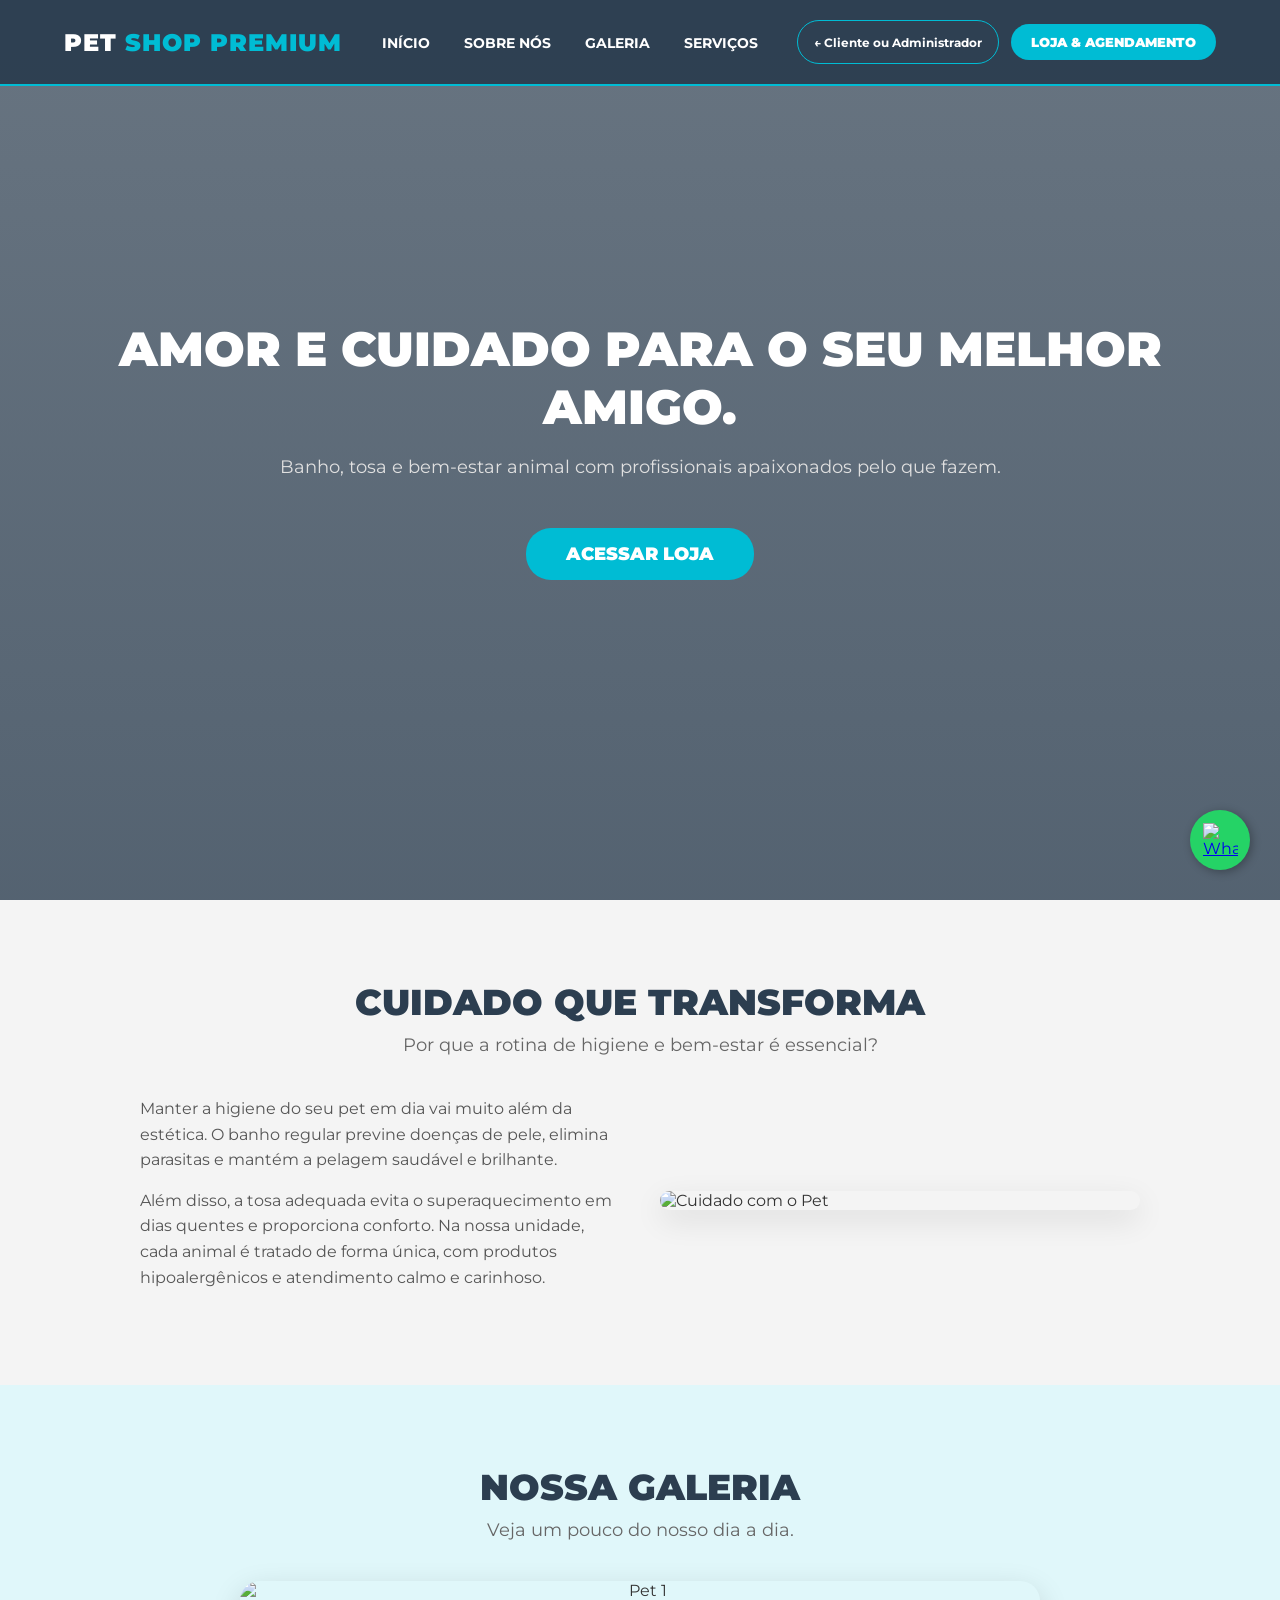
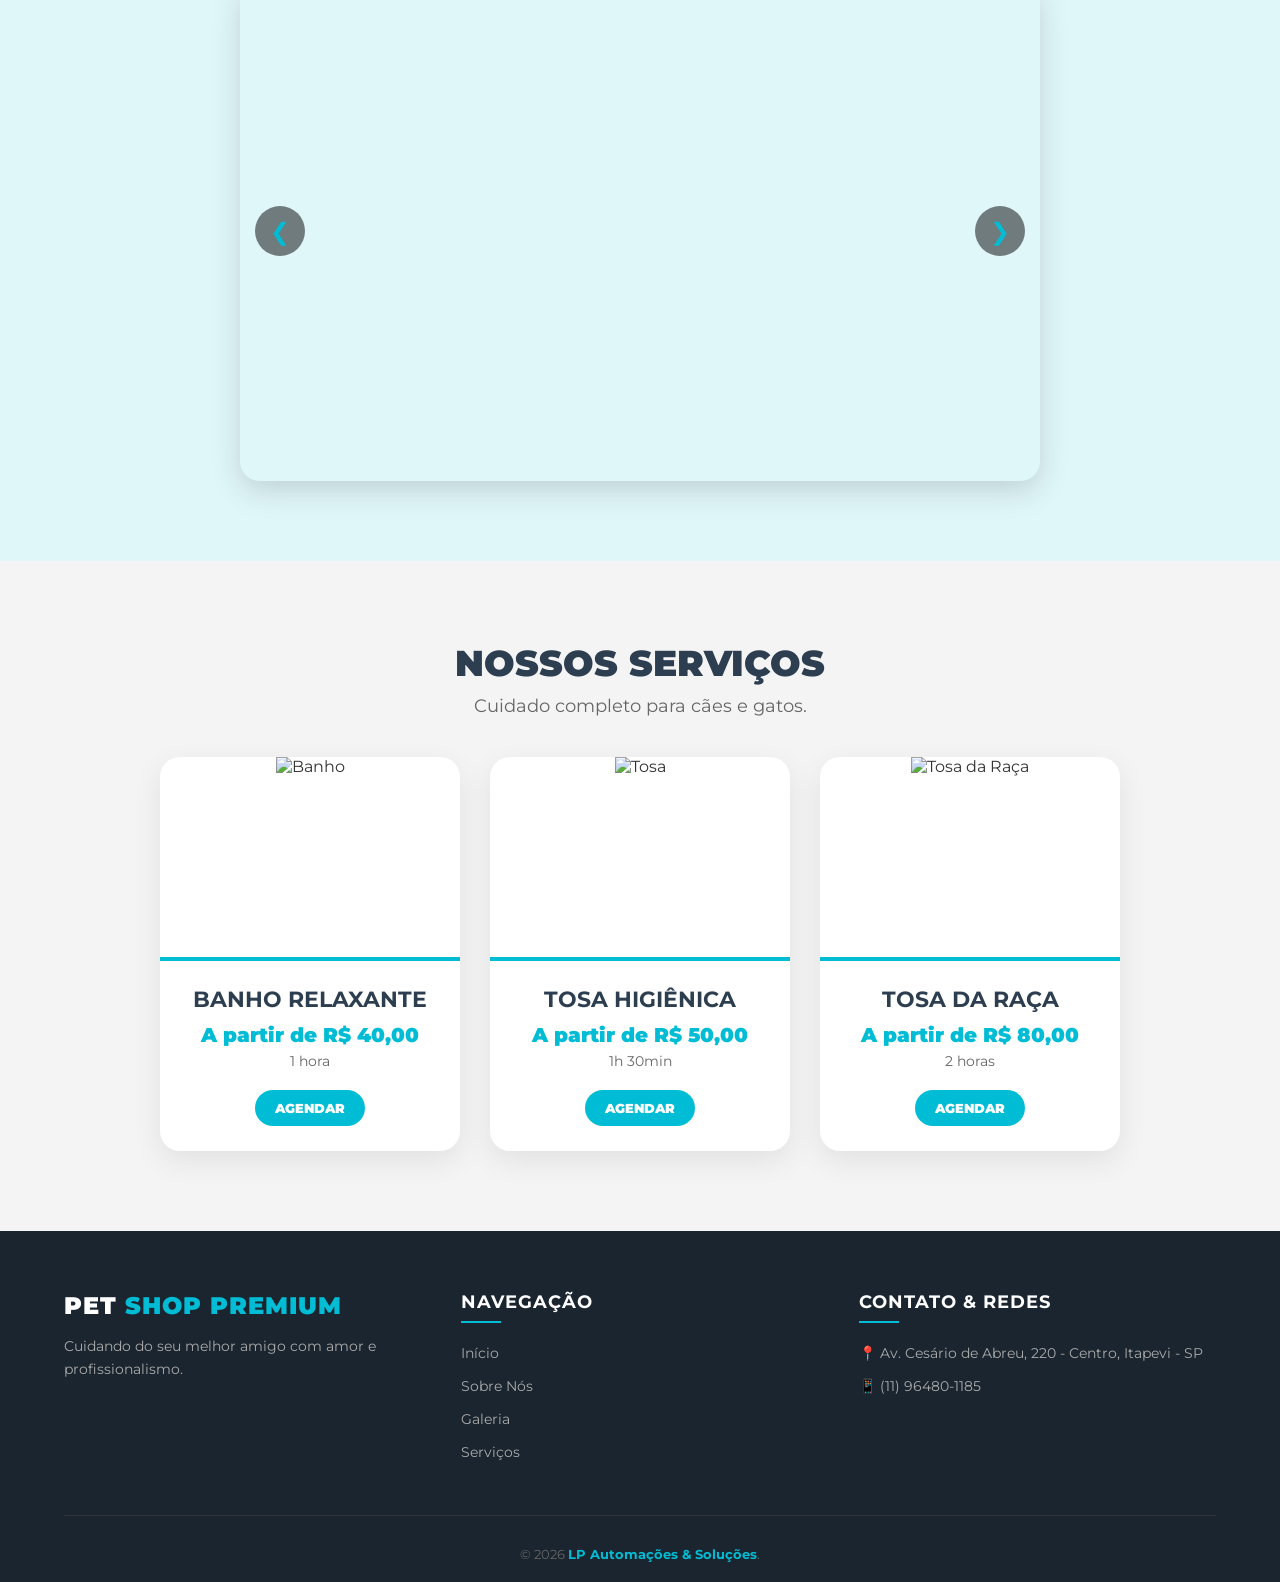
==== pages/cliente.html @ 07de2a98 "Criando sistema de modelo para pet" ====
<!DOCTYPE html>
<html lang="pt-BR">
<head>
    <meta charset="UTF-8">
    <meta name="viewport" content="width=device-width, initial-scale=1.0">
    <title>Pet Shop Premium | Itapevi - SP</title>
    <script defer src="../js/idiomas.js"></script>
    <script defer src="../js/preferencias.js"></script>
    <link rel="stylesheet" href="../css/cliente.css">
    <link href="https://fonts.googleapis.com/css2?family=Montserrat:wght@400;700;900&display=swap" rel="stylesheet">
</head>
<body>

    <!-- MENU TOPO -->
    <header class="header">
        <div class="logo">Pet <span>Shop Premium</span></div>
        <nav class="nav">
            <a href="#inicio">Início</a>
            <a href="#sobre">Sobre Nós</a>
            <a href="#galeria">Galeria</a>
            <a href="#servicos">Serviços</a>
        </nav>
        <div class="header-acoes">
            <a href="../index.html" class="btn-voltar-acesso">← Cliente ou Administrador</a>
            <button class="btn-primary" onclick="abrirModalEscolha()">Loja & Agendamento</button>
        </div>
    </header>

    <!-- HERO SECTION -->
    <section id="inicio" class="hero">
        <div class="hero-content">
            <h1>Amor e cuidado para o seu melhor amigo.</h1>
            <p>Banho, tosa e bem-estar animal com profissionais apaixonados pelo que fazem.</p>
            <button class="btn-large" onclick="abrirModalEscolha()">Acessar Loja</button>
        </div>
    </section>

    <!-- SEÇÃO: SOBRE -->
    <section id="sobre" class="section">
        <h2 class="title">Cuidado que transforma</h2>
        <p class="subtitle">Por que a rotina de higiene e bem-estar é essencial?</p>
        
        <div class="sobre-container">
            <div class="sobre-texto">
                <p>Manter a higiene do seu pet em dia vai muito além da estética. O banho regular previne doenças de pele, elimina parasitas e mantém a pelagem saudável e brilhante.</p>
                <p>Além disso, a tosa adequada evita o superaquecimento em dias quentes e proporciona conforto. Na nossa unidade, cada animal é tratado de forma única, com produtos hipoalergênicos e atendimento calmo e carinhoso.</p>
            </div>
            <div class="sobre-imagem">
                <img src="https://images.unsplash.com/photo-1516734212186-a967f81ad0d7?q=80&w=800&auto=format&fit=crop" alt="Cuidado com o Pet">
            </div>
        </div>
    </section>

    <!-- GALERIA -->
    <section id="galeria" class="section bg-light">
        <h2 class="title">Nossa Galeria</h2>
        <p class="subtitle">Veja um pouco do nosso dia a dia.</p>
        
        <div class="carousel-container">
            <div class="carousel">
                <div class="slide"><img src="https://images.unsplash.com/photo-1583337130417-3346a1be7dee?q=80&w=600&auto=format&fit=crop" alt="Pet 1"></div>
                <div class="slide"><img src="https://images.unsplash.com/photo-1596492784531-6e6eb5ea9993?q=80&w=600&auto=format&fit=crop" alt="Pet 2"></div>
                <div class="slide"><img src="https://images.unsplash.com/photo-1573865526739-10659fec78a5?q=80&w=600&auto=format&fit=crop" alt="Pet 3"></div>
            </div>
            <button class="carousel-btn prev" id="prevBtn">&#10094;</button>
            <button class="carousel-btn next" id="nextBtn">&#10095;</button>
        </div>
    </section>

    <!-- SEÇÃO: SERVIÇOS -->
    <section id="servicos" class="section">
        <h2 class="title">Nossos Serviços</h2>
        <p class="subtitle">Cuidado completo para cães e gatos.</p>
        
        <div class="grid-servicos">
            <div class="card-servico">
                <div class="card-img"><img src="https://images.unsplash.com/photo-1516734212186-a967f81ad0d7?q=80&w=600&auto=format&fit=crop" alt="Banho"></div>
                <div class="card-info">
                    <h3>Banho Relaxante</h3>
                    <p class="preco">A partir de R$ 40,00</p>
                    <p class="tempo">1 hora</p>
                    <button class="btn-primary" onclick="abrirModalEscolha()">Agendar</button>
                </div>
            </div>
            <div class="card-servico">
                <div class="card-img"><img src="https://encrypted-tbn0.gstatic.com/images?q=tbn:ANd9GcQNtF3nZzHoM5b1qPNaJmiMOo0X3WheyFONTl2-yUXNEw&s=10" alt="Tosa"></div>
                <div class="card-info">
                    <h3>Tosa Higiênica</h3>
                    <p class="preco">A partir de R$ 50,00</p>
                    <p class="tempo">1h 30min</p>
                    <button class="btn-primary" onclick="abrirModalEscolha()">Agendar</button>
                </div>
            </div>
            <div class="card-servico">
                <div class="card-img"><img src="https://images.unsplash.com/photo-1583337130417-3346a1be7dee?q=80&w=600&auto=format&fit=crop" alt="Tosa da Raça"></div>
                <div class="card-info">
                    <h3>Tosa da Raça</h3>
                    <p class="preco">A partir de R$ 80,00</p>
                    <p class="tempo">2 horas</p>
                    <button class="btn-primary" onclick="abrirModalEscolha()">Agendar</button>
                </div>
            </div>
        </div>
    </section>

    <!-- RODAPÉ -->
    <footer class="footer">
        <div class="footer-container">
            <div class="footer-col">
                <div class="logo">Pet <span>Shop Premium</span></div>
                <p class="footer-desc">Cuidando do seu melhor amigo com amor e profissionalismo.</p>
            </div>
            <div class="footer-col">
                <h4>Navegação</h4>
                <ul class="footer-links-list">
                    <li><a href="#inicio">Início</a></li>
                    <li><a href="#sobre">Sobre Nós</a></li>
                    <li><a href="#galeria">Galeria</a></li>
                    <li><a href="#servicos">Serviços</a></li>
                </ul>
            </div>
            <div class="footer-col">
                <h4>Contato & Redes</h4>
                <ul class="footer-contact-list">
                    <li>📍 Av. Cesário de Abreu, 220 - Centro, Itapevi - SP</li>
                    <li>📱 (11) 96480-1185</li>
                </ul>
            </div>
        </div>
        <div class="footer-bottom">
            <p>&copy; 2026 <a href="https://seusite.com.br" target="_blank" class="footer-link">LP Automações & Soluções</a>.</p>
        </div>
    </footer>

    <!-- ========================================== -->
    <!-- MODAL DE ESCOLHA (LOJA OU AGENDAMENTO)     -->
    <!-- ========================================== -->
    <div id="modalEscolha" class="modal-escolha">
        <div class="modal-escolha-content">
            <span class="close-escolha" onclick="fecharModalEscolha()">&times;</span>
            <h2>Como podemos te ajudar?</h2>
            <p>Escolha uma das opções abaixo:</p>
            
            <div class="opcoes-loja">
                <!-- Opção 1: Produtos -->
                <button class="btn-opcao" onclick="irParaProdutos()">
                    <span class="icone-opcao">🛒</span>
                    <span class="titulo-opcao">Produtos</span>
                    <span class="sub-opcao">Comprar rações e brinquedos</span>
                </button>
                
                <!-- Opção 2: Agendamentos -->
                <button class="btn-opcao" onclick="irParaAgendamentos()">
                    <span class="icone-opcao">📅</span>
                    <span class="titulo-opcao">Agendamentos</span>
                    <span class="sub-opcao">Marcar banho e tosa</span>
                </button>
            </div>
        </div>
    </div>

    <a href="https://wa.me/5511964801185" class="whatsapp-float" target="_blank">
        <img src="https://upload.wikimedia.org/wikipedia/commons/6/6b/WhatsApp.svg" alt="WhatsApp">
    </a>

    <script src="../js/cliente.js"></script>
</body>
</html>
---- css/cliente.css ----
/* RESET BÁSICO */
* { margin: 0; padding: 0; box-sizing: border-box; font-family: 'Montserrat', sans-serif; scroll-behavior: smooth; }
body { background-color: #f4f4f4; color: #333; }
:root { --primary-color: #00bcd4; --primary-dark: #008ba3; --dark-bg: #2c3e50; --darker-bg: #1a252f; --text-white: #ffffff; --text-gray: #aaaaaa; --bg-light: #e0f7fa; }

/* HEADER */
.header { position: fixed; top: 0; width: 100%; background-color: rgba(44, 62, 80, 0.95); display: flex; justify-content: space-between; align-items: center; padding: 20px 5%; z-index: 1000; border-bottom: 2px solid var(--primary-color); }
.logo { color: var(--text-white); font-size: 24px; font-weight: 900; text-transform: uppercase; letter-spacing: 1px; }
.logo span { color: var(--primary-color); }
.nav a { color: var(--text-white); text-decoration: none; margin: 0 15px; font-weight: 700; font-size: 14px; text-transform: uppercase; transition: 0.3s; }
.nav a:hover { color: var(--primary-color); }
.header-acoes { display: flex; align-items: center; gap: 12px; }
.btn-voltar-acesso { display: inline-flex; align-items: center; justify-content: center; min-height: 44px; padding: 10px 16px; border: 1px solid var(--primary-color); border-radius: 25px; color: var(--text-white); text-decoration: none; font-size: 12px; font-weight: 700; text-align: center; transition: 0.3s; }
.btn-voltar-acesso:hover { background-color: var(--primary-dark); }
.btn-voltar-acesso:focus-visible { outline: 3px solid var(--primary-color); outline-offset: 4px; }
@media (max-width: 1200px) {
    .header { flex-wrap: wrap; gap: 16px; }
    .header-acoes { flex-wrap: wrap; justify-content: center; }
}
@media (max-width: 600px) {
    .header { justify-content: center; padding: 12px 5%; }
    .header .nav { display: flex; flex-wrap: wrap; justify-content: center; gap: 12px; }
    .header .nav a { margin: 0; font-size: 12px; }
    .header-acoes { width: 100%; }
}

/* BOTÕES */
.btn-primary, .btn-large { background-color: var(--primary-color); color: #fff; padding: 10px 20px; text-decoration: none; font-weight: 900; text-transform: uppercase; border-radius: 25px; transition: 0.3s; border: none; cursor: pointer; }
.btn-primary:hover, .btn-large:hover { background-color: var(--primary-dark); }
.btn-large { padding: 15px 40px; font-size: 18px; display: inline-block; margin-top: 20px; }

/* HERO */
.hero { height: 100vh; background: linear-gradient(rgba(44, 62, 80, 0.7), rgba(44, 62, 80, 0.8)), url('https://images.unsplash.com/photo-1543466835-00a7907e9de1?q=80&w=1920&auto=format&fit=crop') center/cover; display: flex; align-items: center; justify-content: center; text-align: center; padding: 0 20px; }
.hero-content h1 { color: var(--text-white); font-size: 48px; font-weight: 900; margin-bottom: 20px; text-transform: uppercase; }
.hero-content p { color: #e0e0e0; font-size: 18px; margin-bottom: 30px; }

/* SEÇÕES GERAIS */
.section { padding: 80px 5%; text-align: center; }
.bg-light { background-color: var(--bg-light); }
.title { font-size: 36px; font-weight: 900; text-transform: uppercase; margin-bottom: 10px; color: var(--dark-bg); }
.subtitle { color: #666; margin-bottom: 40px; font-size: 18px; }

/* SOBRE */
.sobre-container { display: flex; align-items: center; justify-content: center; gap: 40px; max-width: 1000px; margin: 0 auto; text-align: left; flex-wrap: wrap; }
.sobre-texto { flex: 1; min-width: 300px; }
.sobre-texto p { color: #555; font-size: 16px; line-height: 1.6; margin-bottom: 15px; }
.sobre-imagem { flex: 1; min-width: 300px; border-radius: 20px; overflow: hidden; box-shadow: 0 10px 30px rgba(0,0,0,0.1); }
.sobre-imagem img { width: 100%; height: 100%; object-fit: cover; display: block; }

/* CARROSSEL */
.carousel-container { position: relative; max-width: 800px; margin: 0 auto; overflow: hidden; border-radius: 20px; box-shadow: 0 10px 30px rgba(0,0,0,0.15); }
.carousel { display: flex; transition: transform 0.5s ease-in-out; }
.slide { min-width: 100%; }
.slide img { width: 100%; height: 500px; object-fit: cover; display: block; }
.carousel-btn { position: absolute; top: 50%; transform: translateY(-50%); background: rgba(0,0,0,0.5); color: var(--primary-color); border: none; padding: 15px 20px; font-size: 24px; cursor: pointer; z-index: 10; transition: 0.3s; border-radius: 50%; width: 50px; height: 50px; display: flex; align-items: center; justify-content: center; }
.carousel-btn:hover { background: var(--primary-color); color: #fff; }
.prev { left: 15px; } .next { right: 15px; }

/* SERVIÇOS */
.grid-servicos { display: flex; justify-content: center; gap: 30px; flex-wrap: wrap; margin-top: 40px; }
.card-servico { background: #fff; border-radius: 20px; width: 300px; overflow: hidden; box-shadow: 0 10px 30px rgba(0,0,0,0.08); transition: transform 0.3s, box-shadow 0.3s; display: flex; flex-direction: column; }
.card-servico:hover { transform: translateY(-10px); box-shadow: 0 15px 40px rgba(0,0,0,0.15); }
.card-img { width: 100%; height: 200px; overflow: hidden; }
.card-img img { width: 100%; height: 100%; object-fit: cover; transition: transform 0.5s ease; }
.card-servico:hover .card-img img { transform: scale(1.1); }
.card-info { padding: 25px 20px; text-align: center; border-top: 4px solid var(--primary-color); }
.card-info h3 { font-size: 22px; margin-bottom: 10px; text-transform: uppercase; color: var(--dark-bg); }
.card-info .preco { font-size: 20px; font-weight: 900; color: var(--primary-color); margin-bottom: 5px; }
.card-info .tempo { color: #666; font-size: 14px; margin-bottom: 20px; }

/* FOOTER */
.footer { background-color: var(--darker-bg); color: var(--text-white); padding: 60px 5% 20px; }
.footer-container { display: grid; grid-template-columns: repeat(auto-fit, minmax(250px, 1fr)); gap: 40px; max-width: 1200px; margin: 0 auto; border-bottom: 1px solid #333; padding-bottom: 40px; margin-bottom: 20px; }
.footer-col h4 { color: var(--text-white); font-size: 18px; margin-bottom: 20px; text-transform: uppercase; letter-spacing: 1px; position: relative; padding-bottom: 10px; }
.footer-col h4::after { content: ''; position: absolute; left: 0; bottom: 0; width: 40px; height: 2px; background-color: var(--primary-color); }
.footer-desc { color: var(--text-gray); line-height: 1.6; font-size: 14px; margin-top: 15px; }
.footer-links-list, .footer-contact-list { list-style: none; }
.footer-links-list li, .footer-contact-list li { margin-bottom: 12px; color: var(--text-gray); font-size: 14px; display: flex; align-items: center; gap: 10px; line-height: 1.5; }
.footer-links-list a { color: var(--text-gray); text-decoration: none; transition: 0.3s; }
.footer-links-list a:hover { color: var(--primary-color); padding-left: 5px; }
.footer-bottom { text-align: center; color: #666; font-size: 13px; max-width: 1200px; margin: 0 auto; padding-top: 10px; }
.footer-link { color: var(--primary-color); text-decoration: none; font-weight: 700; transition: 0.3s; }
.footer-link:hover { color: #fff; text-decoration: underline; }

/* WHATSAPP */
.whatsapp-float { position: fixed; width: 60px; height: 60px; bottom: 30px; right: 30px; background-color: #25d366; border-radius: 50px; text-align: center; box-shadow: 2px 2px 10px rgba(0,0,0,0.3); z-index: 1000; display: flex; align-items: center; justify-content: center; transition: 0.3s; }
.whatsapp-float img { width: 35px; height: 35px; }
.whatsapp-float:hover { transform: scale(1.1); }

/* ========================================== */
/* MODAL DE ESCOLHA (LOJA OU AGENDAMENTO)     */
/* ========================================== */
.modal-escolha { 
    display: none; 
    position: fixed; 
    z-index: 2000; 
    left: 0; top: 0; width: 100%; height: 100%; 
    background-color: rgba(44, 62, 80, 0.8); 
    align-items: center; 
    justify-content: center; 
    backdrop-filter: blur(5px); /* Efeito de vidro embaçado no fundo */
}

.modal-escolha-content { 
    background-color: #fff; 
    padding: 40px; 
    border-radius: 25px; 
    width: 90%; 
    max-width: 600px; 
    text-align: center; 
    position: relative; 
    box-shadow: 0 15px 50px rgba(0,0,0,0.3);
    animation: fadeIn 0.4s ease-in-out;
}

.close-escolha { 
    position: absolute; 
    top: 15px; right: 20px; 
    color: #333; 
    font-size: 30px; 
    font-weight: bold; 
    cursor: pointer; 
    transition: 0.3s; 
}
.close-escolha:hover { color: var(--primary-color); }

.modal-escolha-content h2 { font-size: 28px; color: var(--dark-bg); margin-bottom: 10px; }
.modal-escolha-content p { color: #666; margin-bottom: 30px; font-size: 16px; }

.opcoes-loja { display: flex; gap: 20px; justify-content: center; }

.btn-opcao { 
    flex: 1; 
    background-color: #f8f9fa; 
    border: 2px solid #e0e0e0; 
    border-radius: 20px; 
    padding: 30px 20px; 
    cursor: pointer; 
    transition: all 0.3s ease; 
    display: flex; 
    flex-direction: column; 
    align-items: center; 
}

.btn-opcao:hover { 
    transform: translateY(-5px); 
    border-color: var(--primary-color); 
    background-color: var(--bg-light); 
    box-shadow: 0 10px 20px rgba(0, 188, 212, 0.15); 
}

.icone-opcao { font-size: 40px; margin-bottom: 15px; }
.titulo-opcao { font-size: 20px; font-weight: 900; color: var(--dark-bg); margin-bottom: 5px; }
.sub-opcao { font-size: 13px; color: #777; }

/* Responsivo do Modal */
@media (max-width: 600px) {
    .opcoes-loja { flex-direction: column; }
    .modal-escolha-content { padding: 30px 20px; }
}
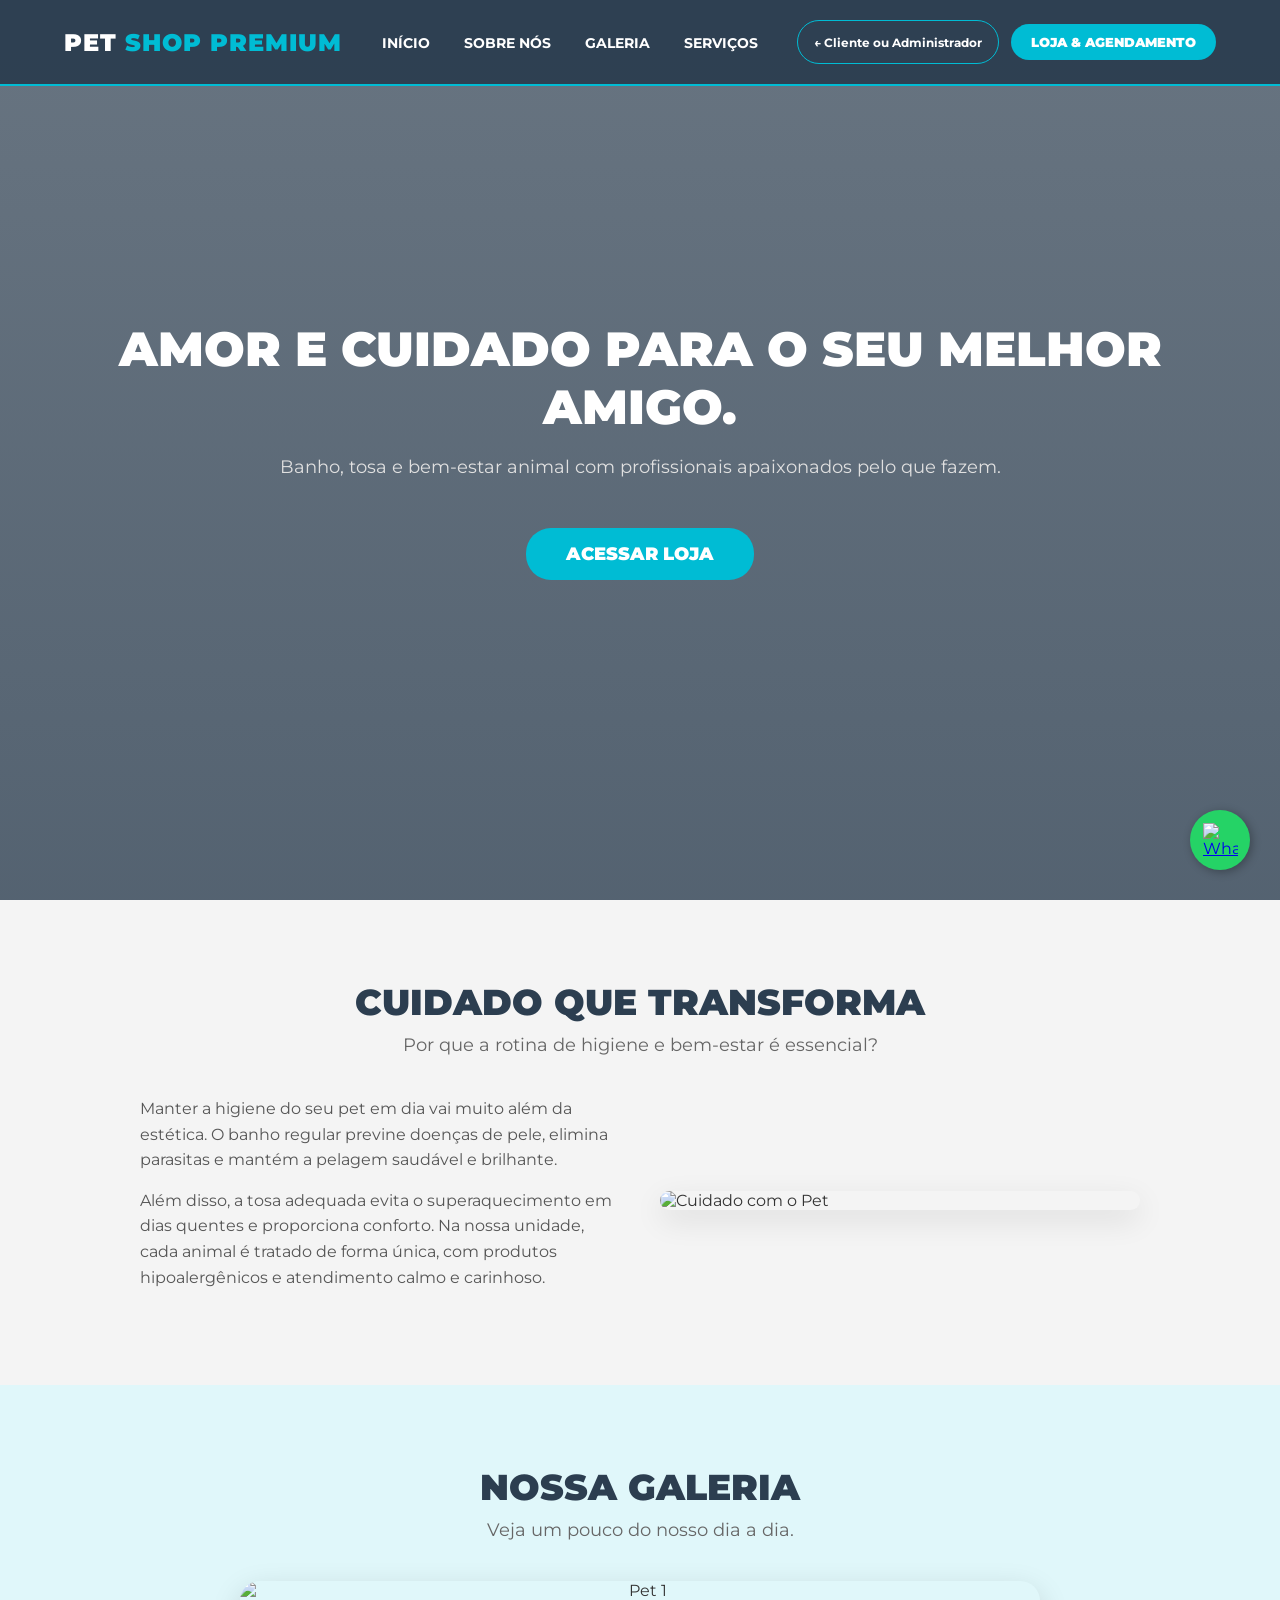
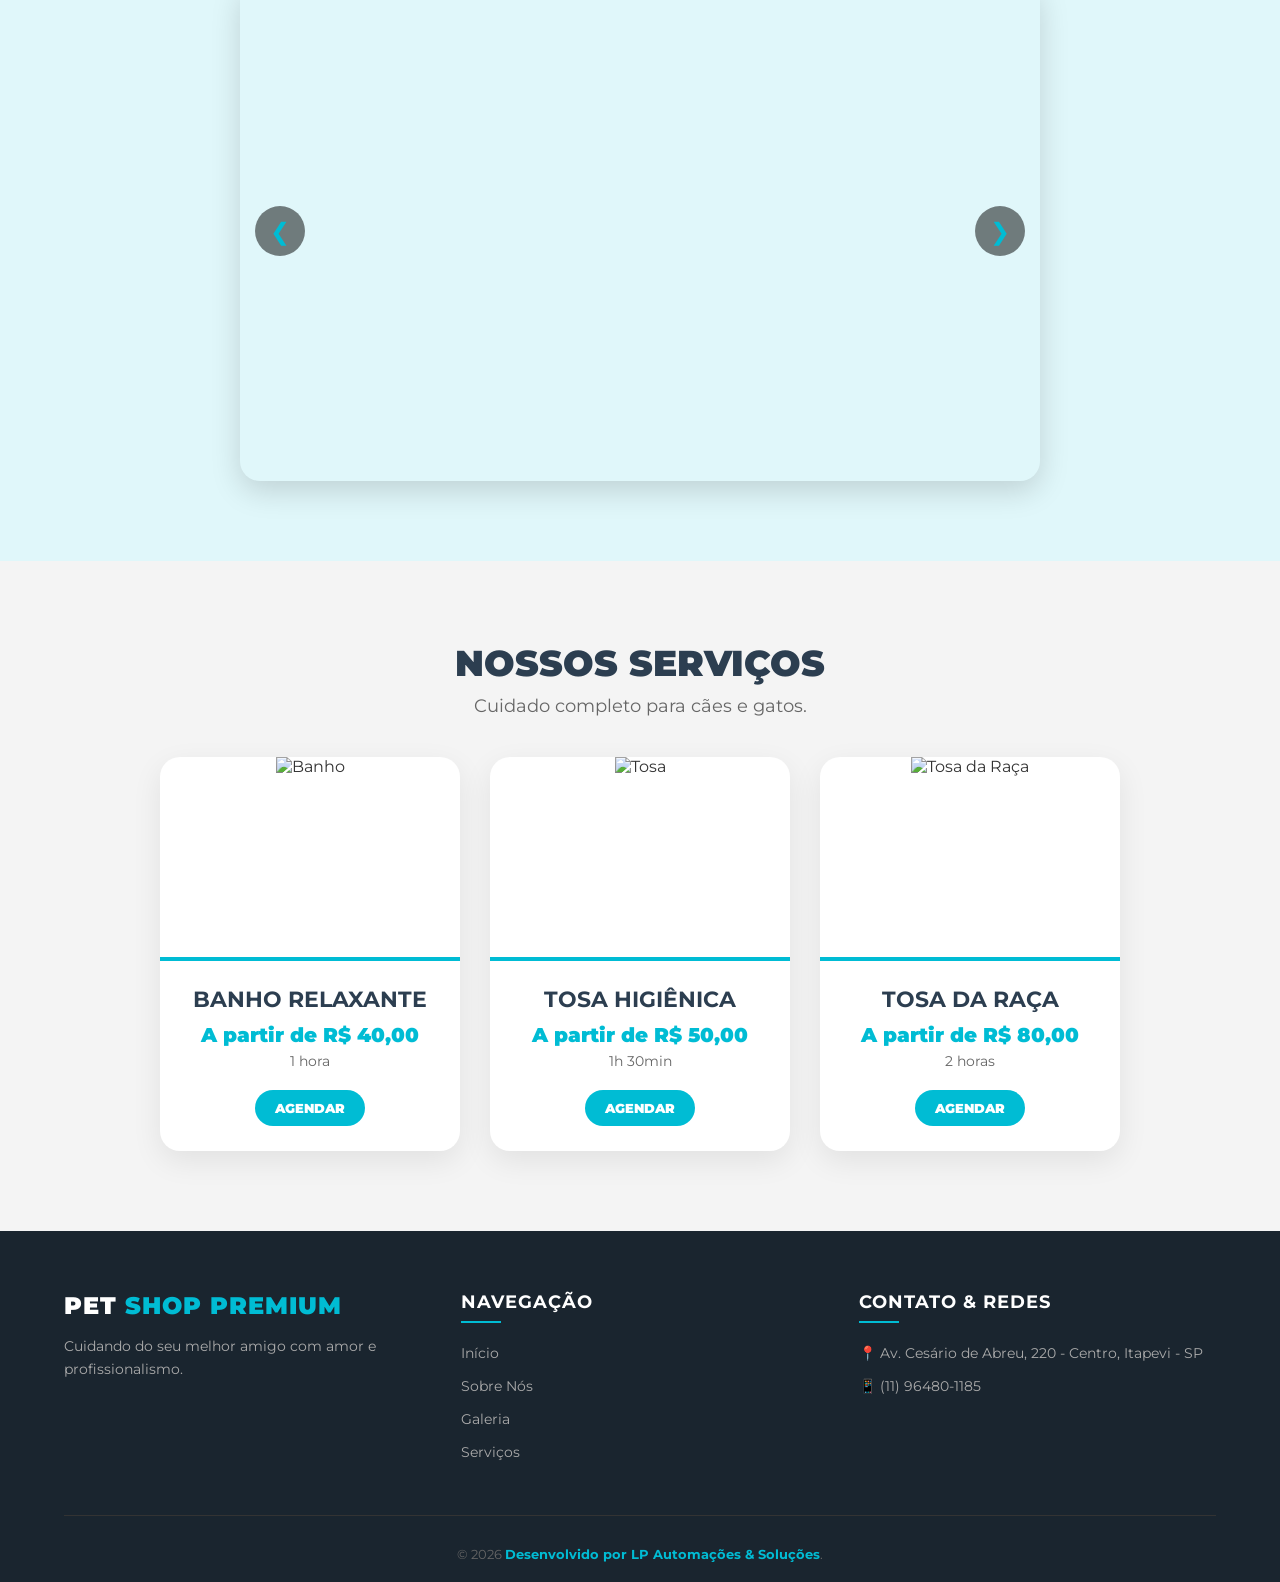
==== commit be8b2a98: "Criando sistema de modelo para pet" ====
--- a/pages/cliente.html
+++ b/pages/cliente.html
@@ -128,7 +128,7 @@
             </div>
         </div>
         <div class="footer-bottom">
-            <p>&copy; 2026 <a href="https://seusite.com.br" target="_blank" class="footer-link">LP Automações & Soluções</a>.</p>
+            <p>&copy; 2026 <a href="https://www.possandesenvolvimento.com.br/index.html" target="_blank" class="footer-link">Desenvolvido por LP Automações & Soluções</a>.</p>
         </div>
     </footer>
 
